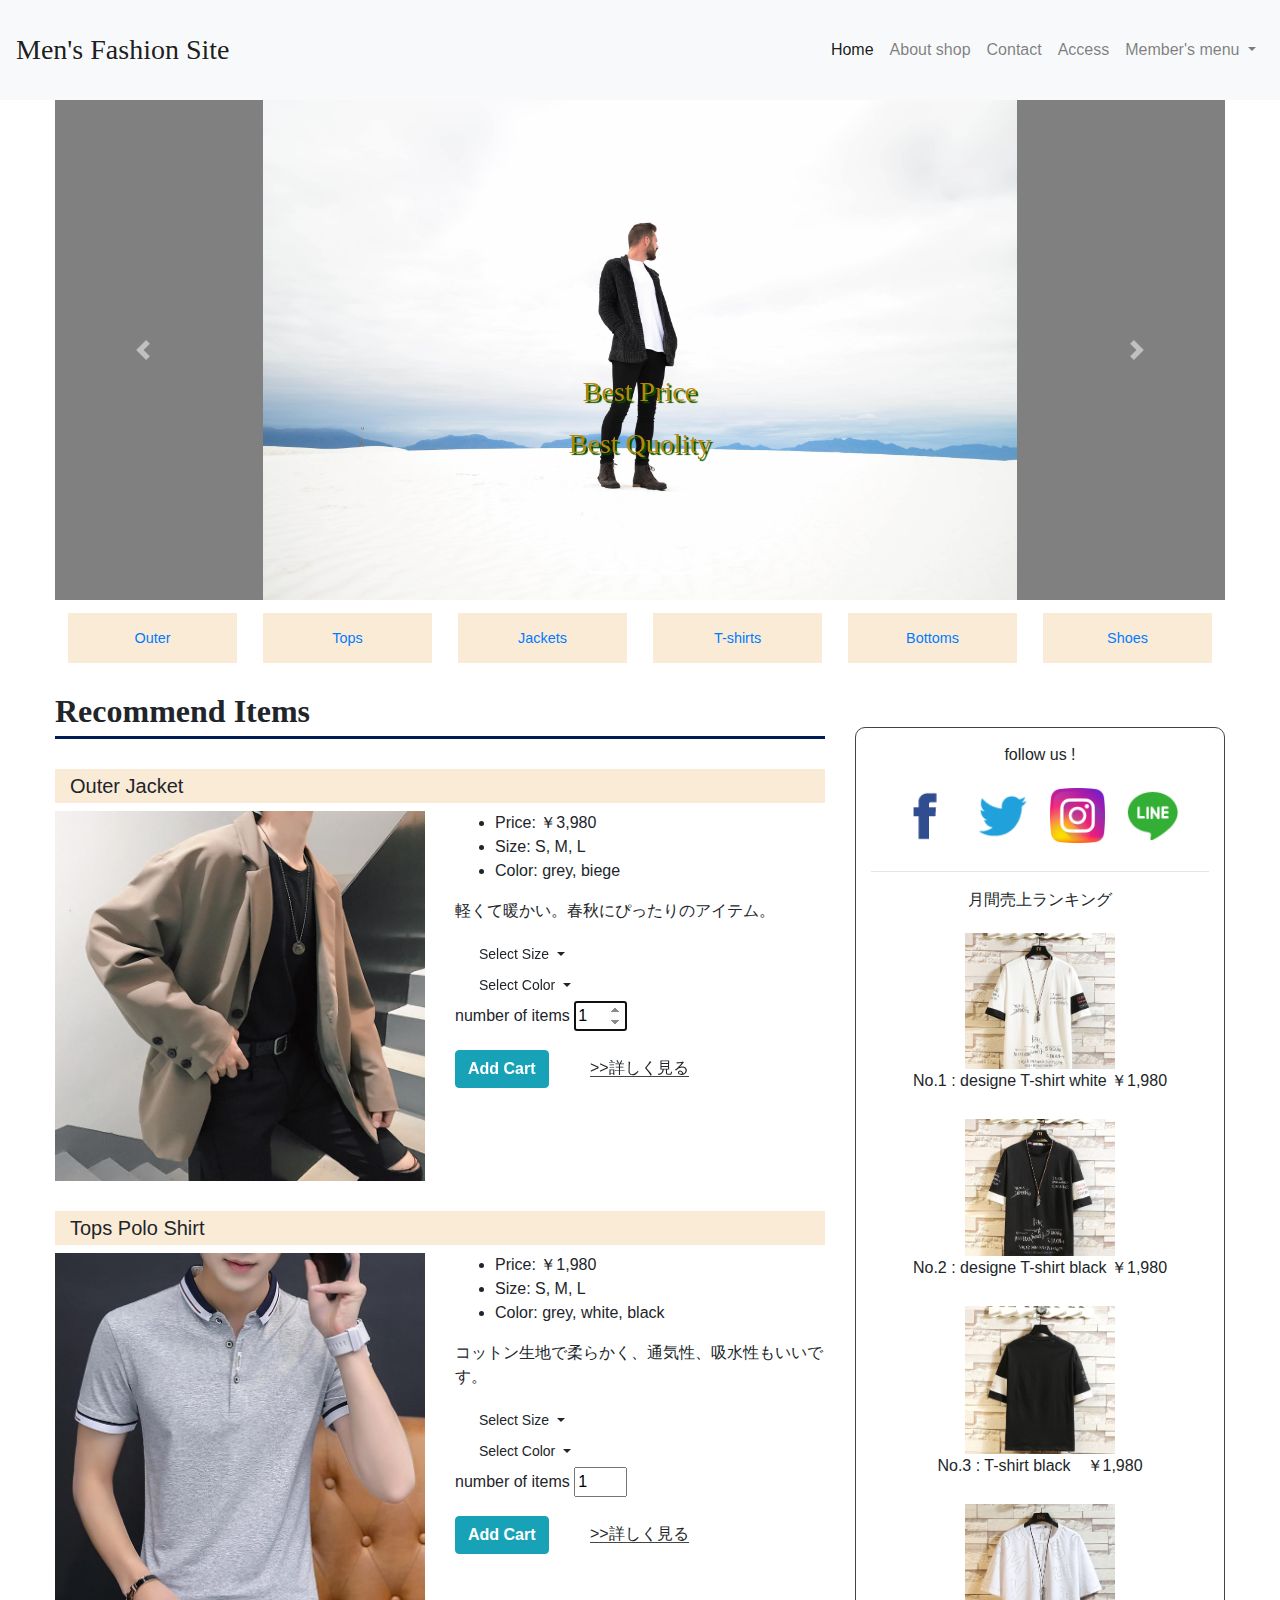
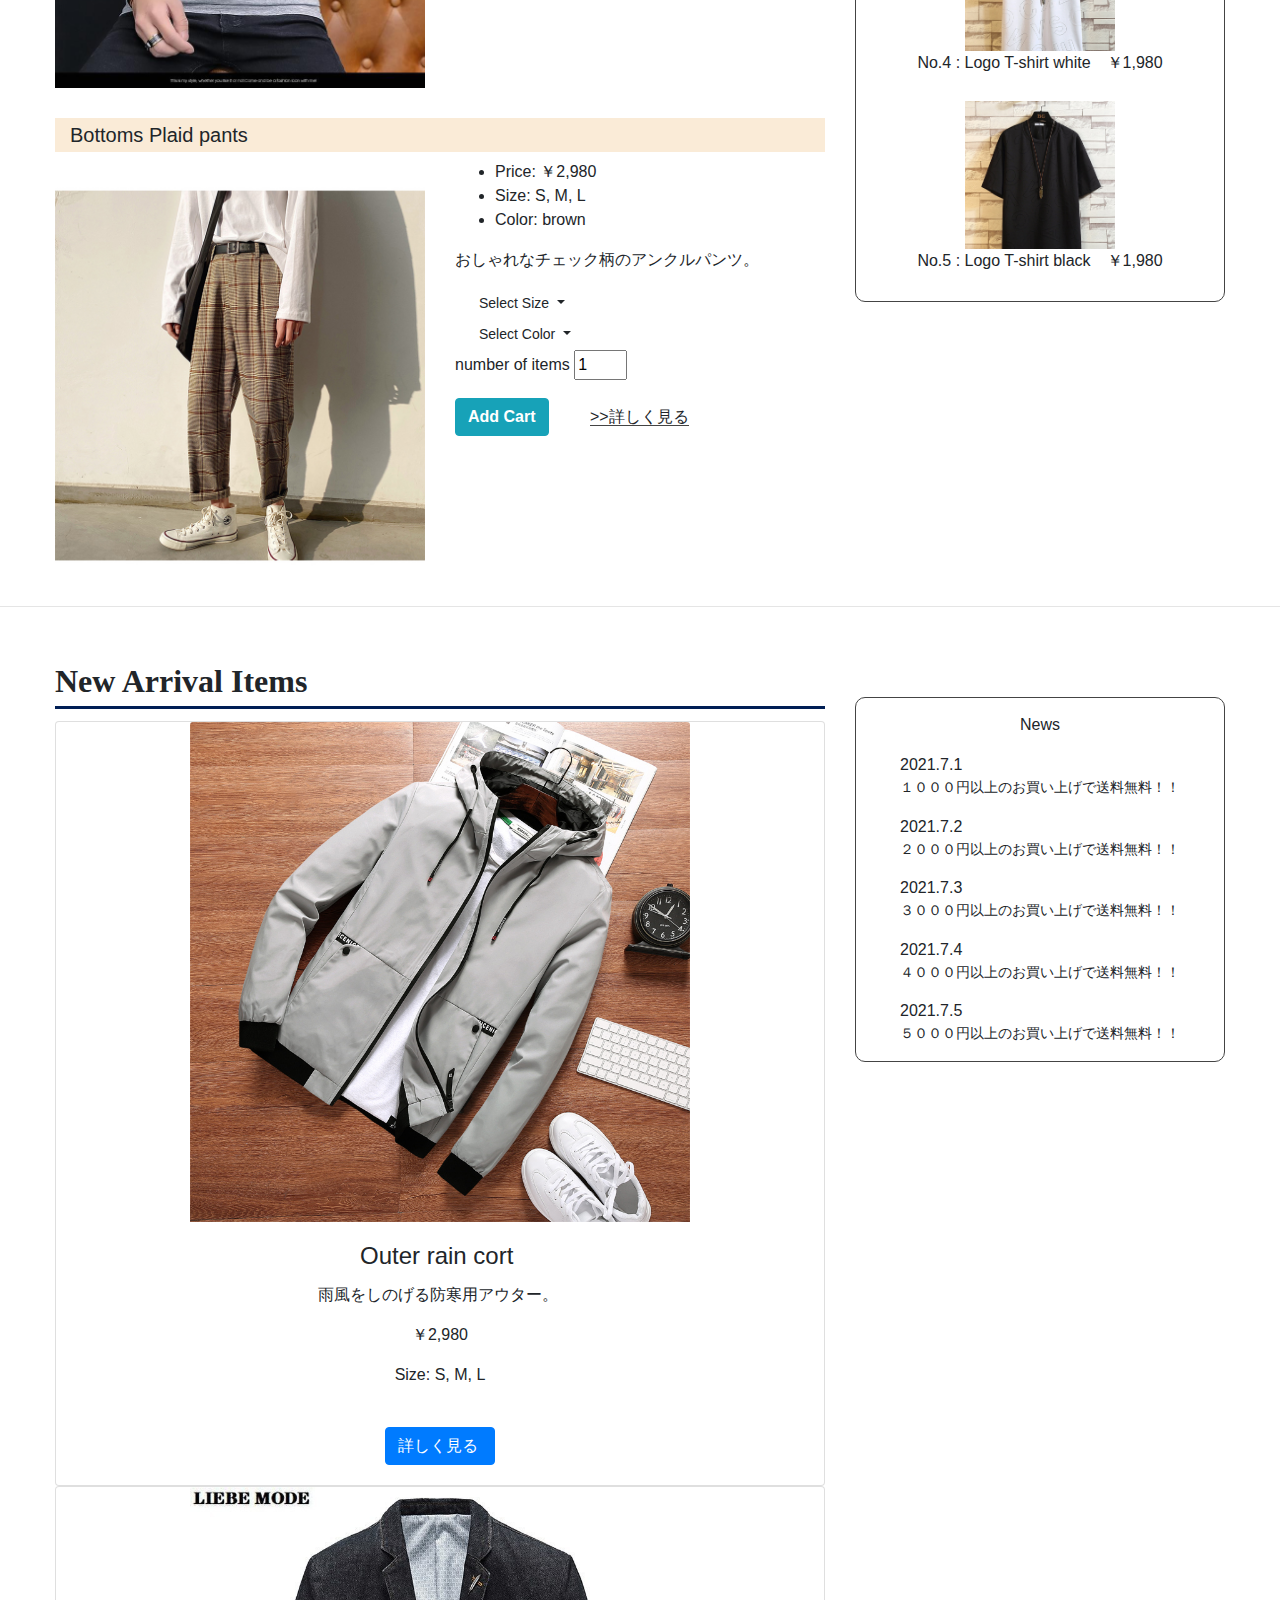
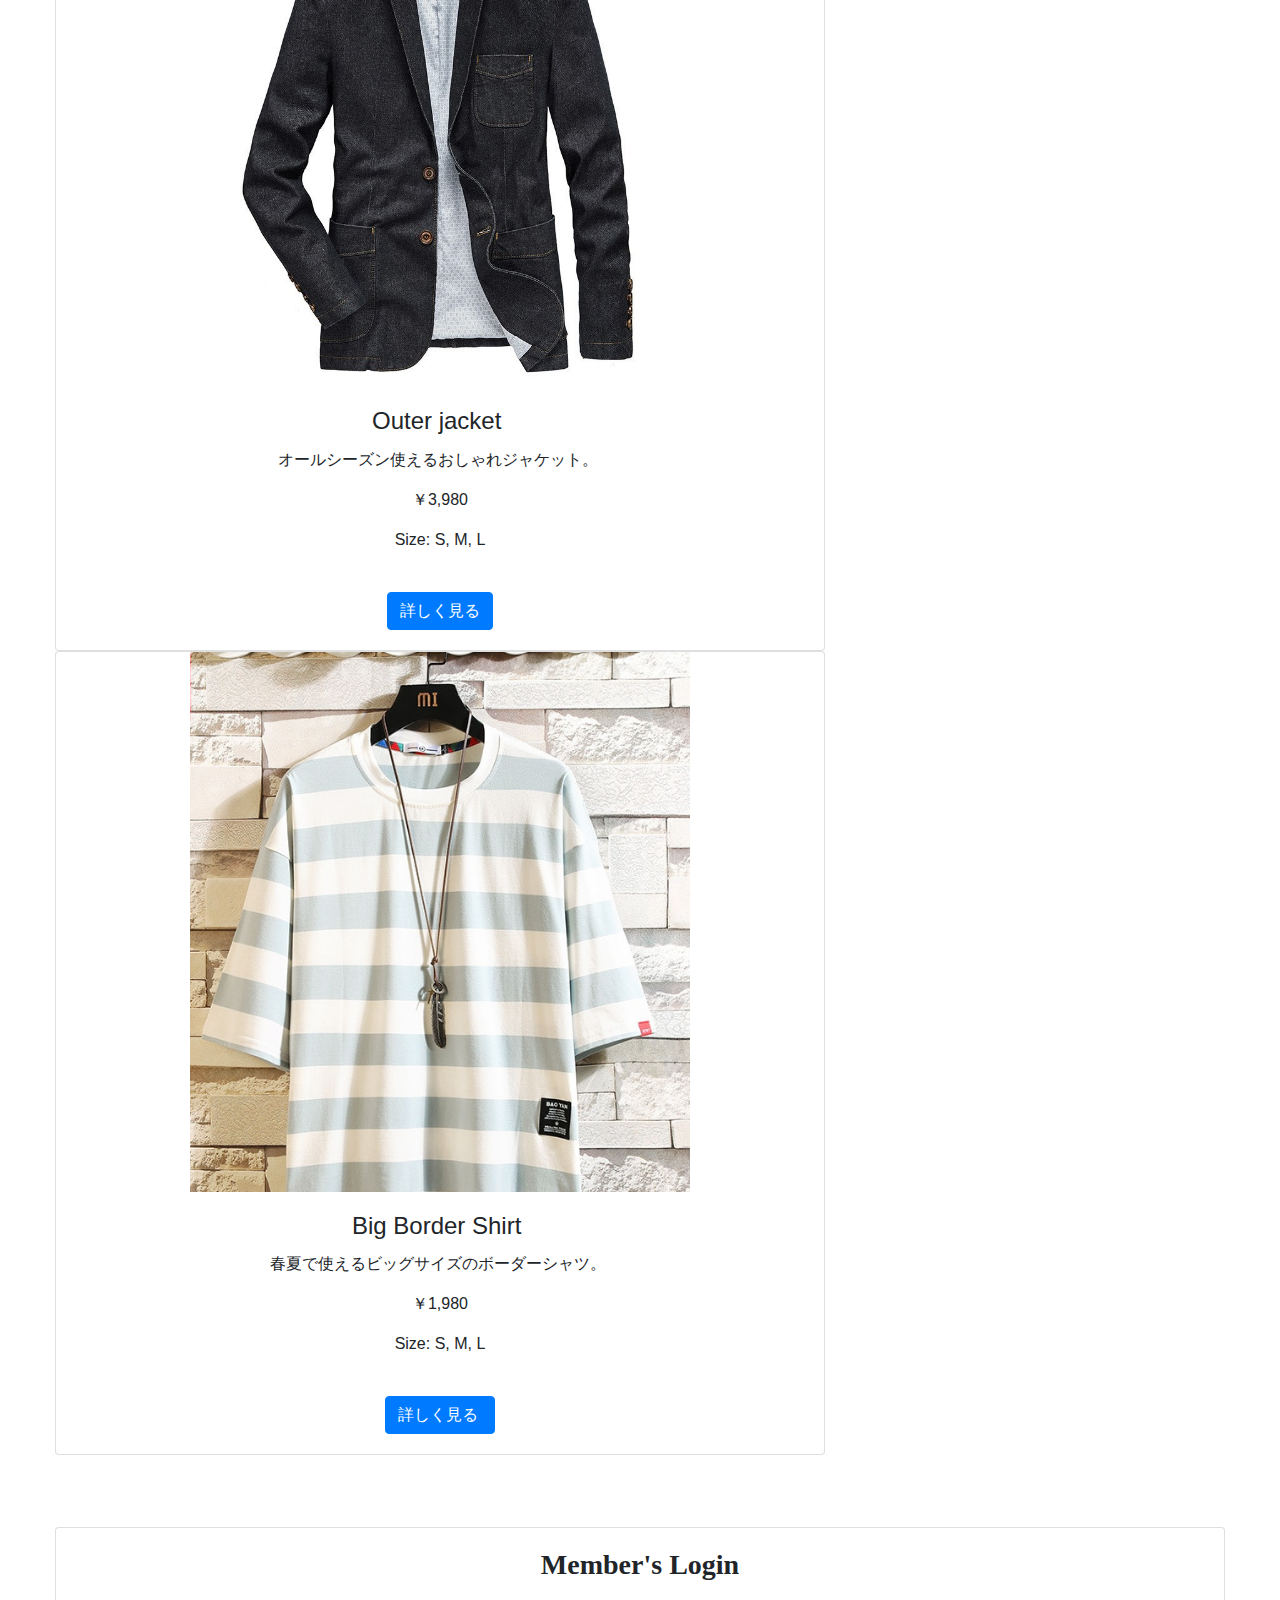
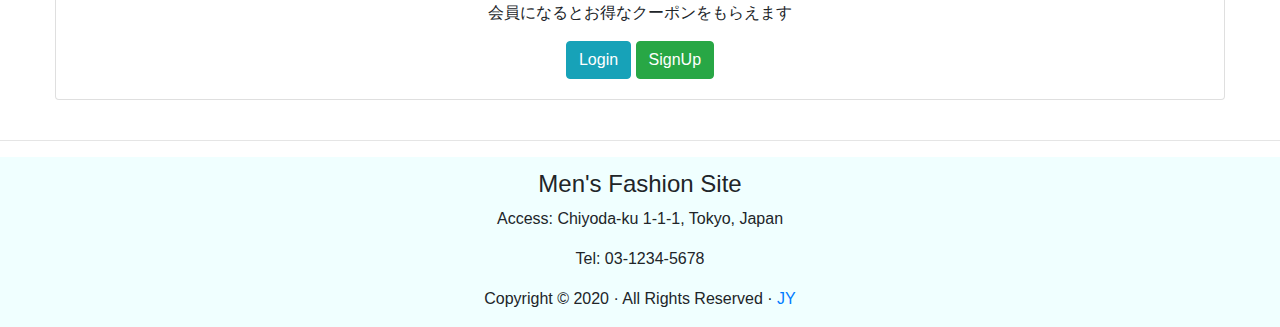
==== item-list.html @ c6bd4d7a "size,color変更" ====
<!DOCTYPE html>
<html lang="ja">
<head>
<meta charset="utf-8">
<meta http-equiv="X-UA-Compatible" content="IE=edge">
<meta name="viewport" content="width=device-width, initial-scale=1">
<title>ECサイト</title>

<!-- Bootstrap -->
<link href="css/bootstrap-4.4.1.css" rel="stylesheet">
<link href="css/style.css" rel="stylesheet" type="text/css">
<!--The following script tag downloads a font from the Adobe Edge Web Fonts server for use within the web page. We recommend that you do not modify it.--> 
<script>var __adobewebfontsappname__="dreamweaver"</script> 
<script src="http://use.edgefonts.net/alex-brush:n4:default.js" type="text/javascript"></script>
</head>
<body>

<!-- navbar -->
<nav class="navbar navbar-expand-lg navbar-light bg-light col-lg-12"> <a class="navbar-brand" href="#">
  <h3 class="header__title"> Men's Fashion Site</h3>
  </a>
  <button class="navbar-toggler" type="button" data-toggle="collapse" data-target="#navbarSupportedContent1" aria-controls="navbarSupportedContent1" aria-expanded="false" aria-label="Toggle navigation"> <span class="navbar-toggler-icon"></span> </button>
  <div class="collapse navbar-collapse float-right" id="navbarSupportedContent1">
    <ul class="navbar-nav ml-auto">
      <li class="nav-item active"> <a class="nav-link" href="#">Home <span class="sr-only">(current)</span></a> </li>
      <li class="nav-item"> <a class="nav-link" href="#">About shop</a> </li>
      <li class="nav-item"> <a class="nav-link" href="#">Contact</a></li>
      <li class="nav-item"> <a class="nav-link" href="#">Access</a></li>
      <li class="nav-item dropdown"> <a class="nav-link dropdown-toggle" href="#" id="navbarDropdown1" role="button" data-toggle="dropdown" aria-haspopup="true" aria-expanded="false"> Member's menu </a>
        <div class="dropdown-menu" aria-labelledby="navbarDropdown1">
            <a class="dropdown-item" href="#">Login</a>
            <a class="dropdown-item" href="#">Logout</a>
          <div class="dropdown-divider"></div>
          <a class="dropdown-item" href="#">See my Cart</a> </div>
      </li>
    </ul>
  </div>
</nav>
<!-- header-image -->
<div class="container-fluid">
  <div class="row">
    <div class="col-md-12">
      <div id="carouselExampleIndicators1" class="carousel slide" data-ride="carousel" style="background-color: grey">
        <ol class="carousel-indicators">
          <li data-target="#carouselExampleIndicators1" data-slide-to="0" class="active"></li>
          <li data-target="#carouselExampleIndicators1" data-slide-to="1"></li>
          <li data-target="#carouselExampleIndicators1" data-slide-to="2"></li>
        </ol>
        <div class="carousel-inner" role="listbox">
          <div class="carousel-item active"> <img src="images/トップ１.jpg" alt="First slide" height="500" class="d-block mx-auto">
            <div class="carousel-caption">
              <h3>Best Price</h3>
              <h3>Best Quolity</h3>
            </div>
          </div>
          <div class="carousel-item"> <img class="d-block mx-auto" src="images/samuel-lopes-SyPk4FxjTXQ-unsplash.jpg" alt="Second slide" height="500">
            <div class="carousel-caption">
              <h3>Best Price</h3>
              <h3>Best Quolity</h3>
            </div>
          </div>
          <div class="carousel-item"> <img class="d-block mx-auto" src="images/トップ２.jpg" alt="Third slide" height="500">
            <div class="carousel-caption">
              <h3>Best Price</h3>
              <h3>Best Qulity</h3>
            </div>
          </div>
        </div>
        <a class="carousel-control-prev" href="#carouselExampleIndicators1" role="button" data-slide="prev"> <span class="carousel-control-prev-icon" aria-hidden="true"></span> <span class="sr-only">Previous</span> </a> <a class="carousel-control-next" href="#carouselExampleIndicators1" role="button" data-slide="next"> <span class="carousel-control-next-icon" aria-hidden="true"></span> <span class="sr-only">Next</span> </a> </div>
    </div>
  </div>
</div>

<!-- category -->
<nav class="container-fluid">
  <ul class="global__nav row">
    <a href="#" class="col-sm-2 col-6">
    <li>Outer</li>
    </a> <a href="#" class="col-sm-2 col-6">
    <li>Tops</li>
    </a> <a href="#" class="col-sm-2 col-6">
    <li>Jackets</li>
    </a> <a href="#" class="col-sm-2 col-6">
    <li>T-shirts</li>
    </a> <a href="#" class="col-sm-2 col-6">
    <li>Bottoms</li>
    </a> <a href="#" class="col-sm-2 col-6">
    <li>Shoes</li>
    </a>
  </ul>
</nav>

<!-- Recommend Items -->
<div class="container-fluid">
  <div class="row"> 
    <!-- contents -->
    <div class="col-sm-8">
      <h2 class="section__title">Recommend Items</h2>
      <!-- item -->
      <h5 class="item__title">Outer Jacket&nbsp;</h5>
      <div class="row item-part">
        <div class="col-sm-6"><img src="images/Hbe5d072a303249c39567a0e23d1aaaa9Z.jpg" class="img-fluid" alt="tops grey"> </div>
        <div class="col-sm-6">
          <ul>
            <li>Price: ￥3,980</li>
            <li>Size: S, M, L</li>
            <li>Color: grey, biege</li>
          </ul>
          <p>軽くて暖かい。春秋にぴったりのアイテム。</p>
          <div class="dropdown show">
            <div class="dropdown show col-lg-5"> <a class="btn btn-sm dropdown-toggle" href="#" role="button" data-toggle="dropdown" aria-haspopup="true" aria-expanded="false"> Select Size </a>
              <div class="dropdown-menu">
                <h6 class="dropdown-header">Dropdown header 1</h6>
                <a class="dropdown-item" href="#">First Link</a> <a class="dropdown-item disabled" href="#" >Disabled Link</a> <a class="dropdown-item" href="#">Something else here</a>
                <div class="dropdown-divider"></div>
                <a class="dropdown-item" href="#">Seperated Link</a> </div>
            </div>
          </div>
          <div class="dropdown show">
            <div class="dropdown show col-lg-5"> <a class="btn btn-sm dropdown-toggle" href="#" role="button" data-toggle="dropdown" aria-haspopup="true" aria-expanded="false"> Select Color </a>
              <div class="dropdown-menu">
                <h6 class="dropdown-header">Dropdown header 1</h6>
                <a class="dropdown-item" href="#">First Link</a> <a class="dropdown-item disabled" href="#" >Disabled Link</a> <a class="dropdown-item" href="#">Something else here</a>
                <div class="dropdown-divider"></div>
                <a class="dropdown-item" href="#">Seperated Link</a> </div>
            </div>
          </div>
          number of items
          <input type="number" name="items" value="1" min="1" max="3" required autofocus>
          <br>
          <button type="button" class="btn btn-info button__title">Add Cart</button>
          <span class="detail"> &gt;&gt;詳しく見る </span> </div>
      </div>
      <h5 class="item__title">Tops Polo Shirt&nbsp;</h5>
      <div class="row item-part">
        <div class="col-sm-6"><img src="images/product-image-1716405017.jpg" class="img-fluid" alt="tops grey"> </div>
        <div class="col-sm-6">
          <ul>
            <li>Price: ￥1,980</li>
            <li>Size: S, M, L</li>
            <li>Color: grey, white, black</li>
          </ul>
          <p>コットン生地で柔らかく、通気性、吸水性もいいです。</p>
          <div class="dropdown show">
            <div class="dropdown show col-lg-5"> <a class="btn btn-sm dropdown-toggle" href="#" role="button" data-toggle="dropdown" aria-haspopup="true" aria-expanded="false"> Select Size </a>
              <div class="dropdown-menu">
                <h6 class="dropdown-header">Dropdown header 1</h6>
                <a class="dropdown-item" href="#">First Link</a> <a class="dropdown-item disabled" href="#" >Disabled Link</a> <a class="dropdown-item" href="#">Something else here</a>
                <div class="dropdown-divider"></div>
                <a class="dropdown-item" href="#">Seperated Link</a> </div>
            </div>
          </div>
          <div class="dropdown show">
            <div class="dropdown show col-lg-5"> <a class="btn btn-sm dropdown-toggle" href="#" role="button" data-toggle="dropdown" aria-haspopup="true" aria-expanded="false"> Select Color </a>
              <div class="dropdown-menu">
                <h6 class="dropdown-header">Dropdown header 1</h6>
                <a class="dropdown-item" href="#">First Link</a> <a class="dropdown-item disabled" href="#" >Disabled Link</a> <a class="dropdown-item" href="#">Something else here</a>
                <div class="dropdown-divider"></div>
                <a class="dropdown-item" href="#">Seperated Link</a> </div>
            </div>
          </div>
          number of items
          <input type="number" name="items" value="1" min="1" max="3" required autofocus>
          <br>
          <button type="button" class="btn btn-info button__title">Add Cart</button>
          <span class="detail"> &gt;&gt;詳しく見る </span> </div>
      </div>
      <h5 class="item__title">Bottoms Plaid pants&nbsp;</h5>
      <div class="row item-part">
        <div class="col-sm-6"><img src="images/bottom.jpg" class="img-fluid" alt="tops grey"> </div>
        <div class="col-sm-6">
          <ul>
            <li>Price: ￥2,980</li>
            <li>Size: S, M, L</li>
            <li>Color: brown</li>
          </ul>
          <p>おしゃれなチェック柄のアンクルパンツ。&nbsp;</p>
          <div class="dropdown show">
            <div class="dropdown show col-lg-5"> <a class="btn btn-sm dropdown-toggle" href="#" role="button" data-toggle="dropdown" aria-haspopup="true" aria-expanded="false"> Select Size </a>
              <div class="dropdown-menu">
                <h6 class="dropdown-header">Dropdown header 1</h6>
                <a class="dropdown-item" href="#">First Link</a> <a class="dropdown-item disabled" href="#" >Disabled Link</a> <a class="dropdown-item" href="#">Something else here</a>
                <div class="dropdown-divider"></div>
                <a class="dropdown-item" href="#">Seperated Link</a></div>
            </div>
          </div>
          <div class="dropdown show">
            <div class="dropdown show col-lg-5"> <a class="btn btn-sm dropdown-toggle" href="#" role="button" data-toggle="dropdown" aria-haspopup="true" aria-expanded="false"> Select Color </a>
              <div class="dropdown-menu">
                <h6 class="dropdown-header">Dropdown header 1</h6>
                <a class="dropdown-item" href="#">First Link</a> <a class="dropdown-item disabled" href="#" >Disabled Link</a> <a class="dropdown-item" href="#">Something else here</a>
                <div class="dropdown-divider"></div>
                <a class="dropdown-item" href="#">Seperated Link</a></div>
            </div>
          </div>
          number of items 
          <!--    <select name="select">
          </select>-->
          <input type="number" name="items" value="1" min="1" max="3" required autofocus>
          <br>
          <button type="button" class="btn btn-info button__title">Add Cart</button>
          <span class="detail"> &gt;&gt;詳しく見る </span> </div>
      </div>
    </div>
    
    <!-- sidebar-1 -->
    <div class="col-sm-4 sidebar-1" >
      <div class="sns__link">
        <p class="sidebar__title">follow us !</p>
        <ul class="mx-auto">
          <li><img src="images/sns_1.gif" width="55" height="55" alt="facebook"/></li>
          <li><img src="images/sns_2.gif" width="55" height="55" alt="twitter"/></li>
          <li><img src="images/instagram.png" width="55" height="55" alt="google"/></li>
          <li><img src="images/sns_3.gif" width="55" height="55" alt="line"/></li>
        </ul>
        <hr>
        <p class="sidebar__title">月間売上ランキング</p>
        <ul>
          <li class="rank__item"><img src="images/bandicam 2021-08-02 03-11-04-341.jpg" alt="Placeholder image" width="150" class="img-fluid ">
            <p class="rank__title">No.1 : designe T-shirt white ￥1,980　　</p>
          </li>
          <li class="rank__item"><img src="images/bandicam 2021-08-02 03-11-07-605.jpg" alt="Placeholder image" width="150" class="img-fluid ">
            <p class="rank__title">No.2 : designe T-shirt black ￥1,980　　</p>
          </li>
          <li class="rank__item"><img src="images/bandicam 2021-08-02 03-11-23-888.jpg" alt="Placeholder image" width="150" class="img-fluid ">
            <p class="rank__title">No.3 : T-shirt black　￥1,980</p>
          </li>
          <li class="rank__item"><img src="images/bandicam 2021-08-02 03-11-33-796.jpg" alt="Placeholder image" width="150" class="img-fluid ">
            <p class="rank__title">No.4 : Logo T-shirt white　￥1,980</p>
          </li>
          <li class="rank__item"><img src="images/bandicam 2021-08-02 03-11-44-980.jpg" alt="Placeholder image" width="150" class="img-fluid ">
            <p class="rank__title">No.5 : Logo T-shirt black　￥1,980</p>
          </li>
        </ul>
      </div>
    </div>
  </div>
</div>

<!-- new arrivals -->
<hr>
<br/>
<div class="container-fluid">
  <div class="row">
    <div class="col-sm-8">
      <h2 class="section__title">New Arrival Items</h2>
      <div class="card"> <img class="card-img-top" src="images/Hd03d369ce8784c04aafb78885116bda7d.jpg" alt="Card image cap">
        <div class="card-body">
          <h4 class="card-title">Outer rain cort&nbsp;</h4>
          <p class="card-text">雨風をしのげる防寒用アウター。&nbsp;</p>
          <p class="card-text">￥2,980</p>
          <p class="card-text">Size: S, M, L</p>
          <br>
          <a href="#" class="btn btn-primary">詳しく見る&nbsp;</a> </div>
      </div>
      <div class="card"> <img class="card-img-top" src="images/blazer.jpg" alt="Card image cap">
        <div class="card-body">
          <h4 class="card-title">Outer jacket&nbsp;</h4>
          <p class="card-text">オールシーズン使えるおしゃれジャケット。&nbsp;</p>
          <p class="card-text">￥3,980</p>
          <p class="card-text">Size: S, M, L</p>
          <br>
          <a href="#" class="btn btn-primary">詳しく見る</a> </div>
      </div>
      <div class="card"> <img class="card-img-top" src="images/bandicam 2021-08-02 03-13-30-759.jpg" alt="Card image cap">
        <div class="card-body">
          <h4 class="card-title">Big Border Shirt&nbsp;</h4>
          <p class="card-text">春夏で使えるビッグサイズのボーダーシャツ。&nbsp;</p>
          <p class="card-text">￥1,980</p>
          <p class="card-text">Size: S, M, L</p>
          <br>
          <a href="#" class="btn btn-primary">詳しく見る&nbsp;</a></div>
      </div>
    </div>
    
    <!-- sidebar-1 -->
    <div class="col-sm-4 sidebar-2" >
      <div class="news">
        <p class="sidebar__title">News</p>
        <ul class="mx-auto">
          <li>2021.7.1
            <p>１０００円以上のお買い上げで送料無料！！</p>
          </li>
          <li>2021.7.2
            <p>２０００円以上のお買い上げで送料無料！！</p>
          </li>
          <li>2021.7.3
            <p>３０００円以上のお買い上げで送料無料！！</p>
          </li>
          <li>2021.7.4
            <p>４０００円以上のお買い上げで送料無料！！</p>
          </li>
          <li>2021.7.5
            <p>５０００円以上のお買い上げで送料無料！！</p>
          </li>
        </ul>
      </div>
    </div>
  </div>
  <br/>
  <br/>
  <br/>
  <div class="row">
    <div class="col-lg-12 text-center">
      <div class="card">
        <div class="card-body">
          <h3><strong>Member's Login</strong></h3>
          <p>会員になるとお得なクーポンをもらえます</p>
          <button type="button" class="btn btn-info btn-md">Login</button>
          <button type="button" class="btn btn-success btn-md">SignUp</button>
        </div>
      </div>
    </div>
  </div>
  <br>
</div>
<!-- footer -->
<hr>
<div class="footer__bar">
  <div class="container-fluid">
    <div class="row">
      <div class="text-center col-lg-12">
        <h4>Men's Fashion Site</h4>
        <p> Access: Chiyoda-ku 1-1-1, Tokyo, Japan</p>
        <p> Tel: 03-1234-5678</p>
        <p>Copyright &copy; 2020 &middot; All Rights Reserved &middot; <a href="#" >JY</a></p>
      </div>
    </div>
  </div>
</div>

<!-- jQuery (necessary for Bootstrap's JavaScript plugins) --> 
<script src="js/jquery-3.4.1.min.js"></script> 

<!-- Include all compiled plugins (below), or include individual files as needed --> 
<script src="js/popper.min.js"></script> 
<script src="js/bootstrap-4.4.1.js"></script>
</body>
</html>
---- css/style.css ----
@charset "utf-8";
/*共通 ---------------------------------------*/
h2 {
  font-family: YuMincho, "Yu Mincho", "Hiragino Mincho ProN", serif;
  font-style: normal;
  font-weight: 400;
}
h3 {
  font-family: YuMincho, "Yu Mincho", "Hiragino Mincho ProN", serif;
  margin-bottom: 19px;
}
.container-fluid {
  max-width: 1200px;
  margin: 0 auto;
}
/*navbar ---------------------------------------*/
nav .navbar {
  height: 100px;
  padding: 20px;
}
.navbar-nav {
    align-items: center;
}
.dropdown {
    margin: 0 !important;
}
/*header ---------------------------------------*/
.carousel {
    background-color: efefef !important;
}
.header-image {
  object-fit: cover;
  overflow: hidden;
  min-width: 500px;
}
.header__title {
  vertical-align: middle;
  margin: auto;
}
.dropdown {
  margin-top: 2%;
  margin-bottom: 8%;
}
.carousel-caption {
  color: darkgoldenrod;
}
.carousel-item img {
  object-fit: cover;
}
/*categorys -------------------------------------*/
.global__nav {
  list-style: none;
  padding: 0;
  margin: 0;
}
.global__nav a {
  margin: 0;
  padding: 1%;
}
.global__nav li {
  margin: 1%;
  padding: 10px 5px;
  line-height: 30px;
  height: 50px;
  text-align: center;
  background-color: antiquewhite;
  font-size: 0.9rem;
}
@media screen and (max-width: 576px) {
  .global__nav li {
    letter-spacing: 5px;
    font-weight: bold;
  }
  .sns__link ul {
    with: 200px;
    margin: 0 auto;
  }
}
/*contents -------------------------------------*/
.section__title {
  font-family: YuMincho, "Yu Mincho", "Hiragino Mincho ProN", serif;
  font-weight: bold;
  padding-bottom: 6px;
  border-bottom-style: solid;
  border-bottom-color: #001E55;
  border-collapse: separate;
  border-spacing: 4px 9px;
  margin-bottom: 12px;
  margin-top: 15px;
}
.button__title {
  font-family: Arial, Helvetica, sans-serif;
  font-weight: bold;
  color: white;
  margin: 5% auto;
}
.card-img-top {
  max-width: 500px;
}
.card {
  text-align: center;
}
.card-img-top {
  display: inline-block;
  margin: 0 auto;
}
.detail {
  margin-left: 10%;
  border-bottom: 1px solid #444;
}
.item__title {
  margin-top: 25px;
  background-color: antiquewhite;
  padding: 5px 0px 5px 15px;
  margin-top: 30px;
}
/*sidebar ---------------------------------------*/
.sidebar-1, .sidebar-2 {
  padding-top: 50px;
}
.sns__link ul, .news ul {
  list-style: none;
  display: inline-block;
  margin: 0;
  padding: 0;
  /*float: left;*/
}
.sns__link ul li {
  float: left;
  margin: 5px 10px;
}
.sidebar__title {
  text-align: center;
  margin-top: 15px;
}
.sns__link, .news {
  border: 1px solid #444;
  border-radius: 10px;
  padding: 0 15px;
  max-width: 600px;
  margin: 0 auto;
    text-align: center;
}
.news>ul>li {
    text-align: left;
}
.rank__title {
  display: inline-block;
}
.rank__item {
  margin: 10px auto;
}
.rank__item img {
  display: inline-block;
  margin: 0 auto;
}
.news {
  border: 1px solid #444;
  border-radius: 10px;
}
.news li p {
  font-size: 0.9em;
}
/*footer ---------------------------------------*/
.footer__bar {
  background-color: azure;
  padding-top: 13px;
}
.carousel-caption>h3 {
    text-shadow: 2px 2px 1px #005600;
}

input[number] {
width: 50px;    
}
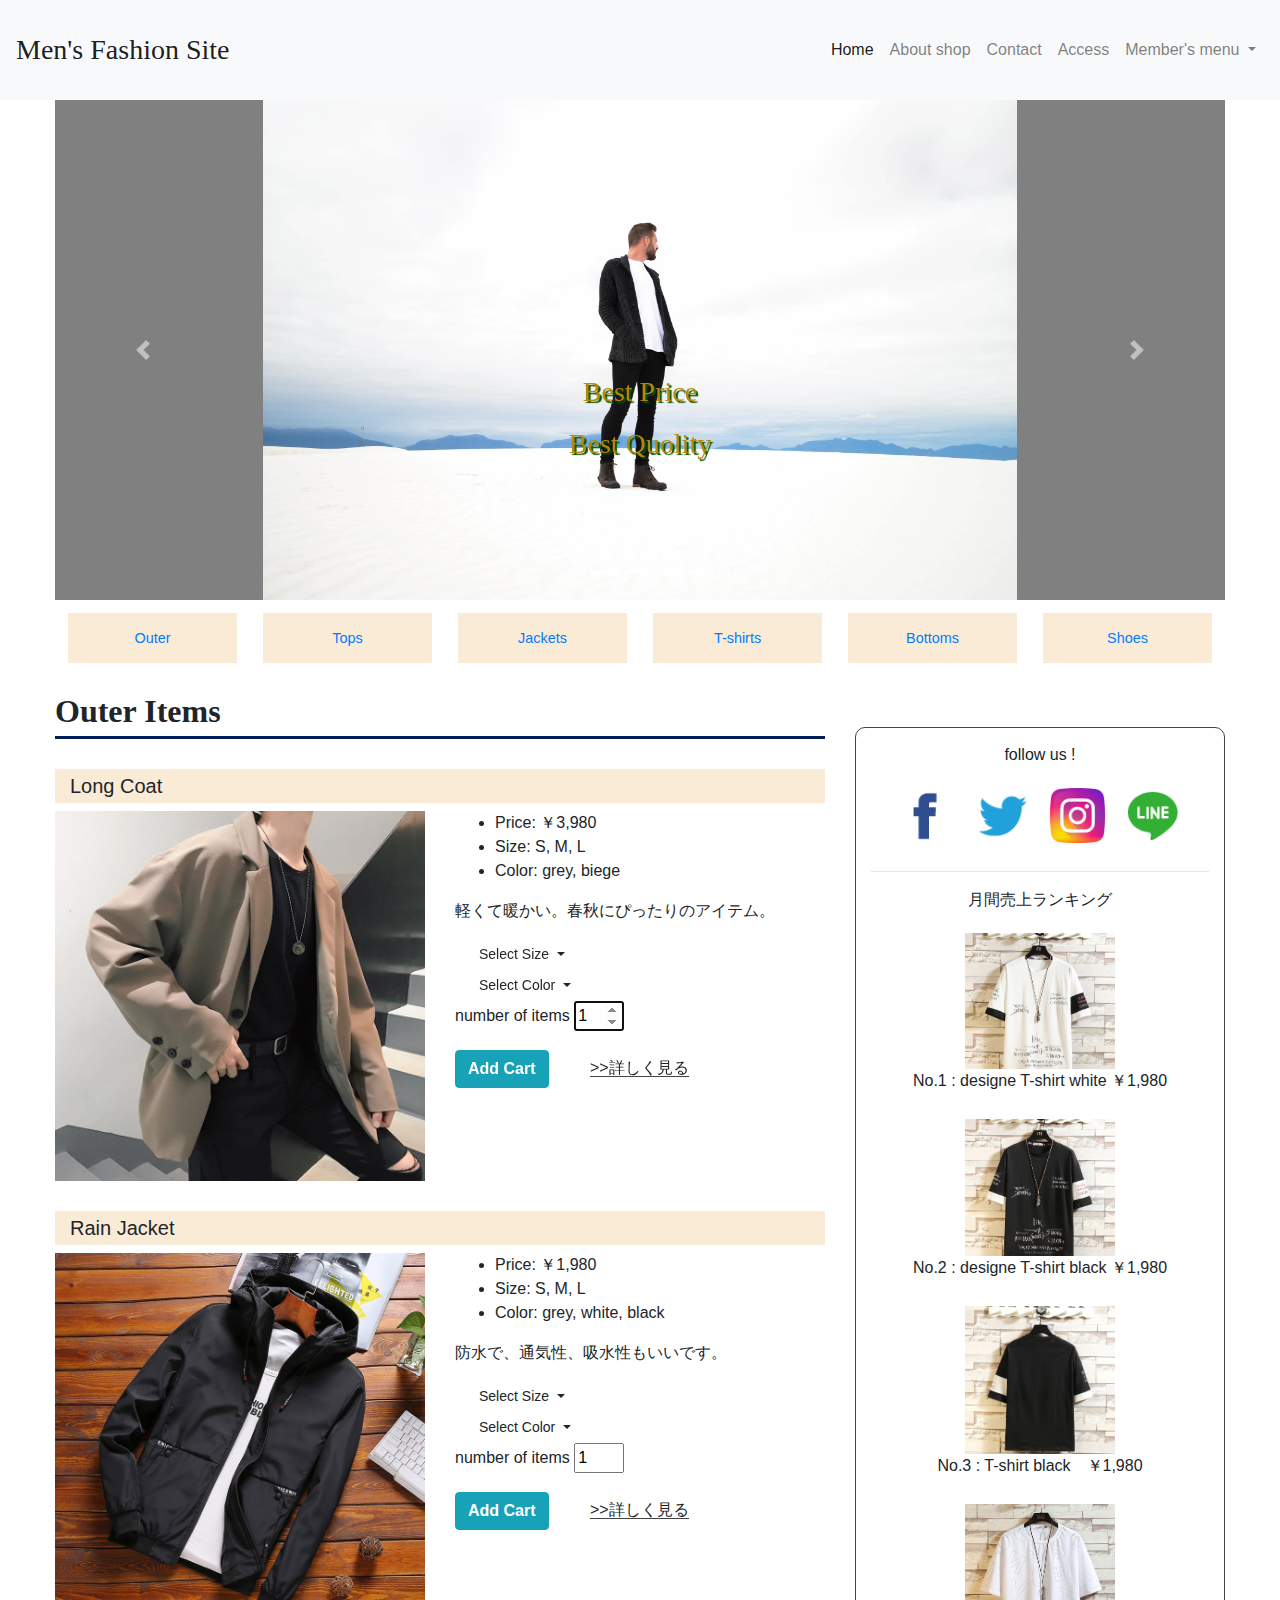
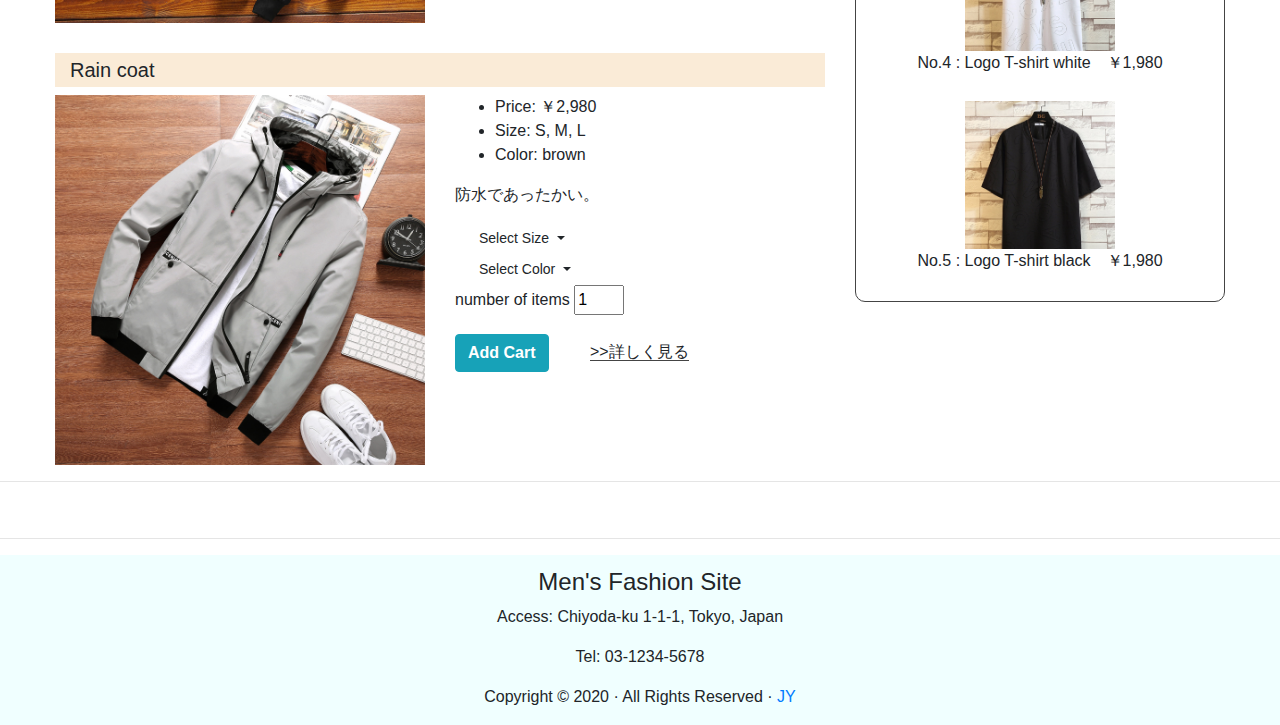
==== commit 0a3a7f04: "リンク修正、リストページ作成" ====
--- a/item-list.html
+++ b/item-list.html
@@ -22,7 +22,7 @@
   <button class="navbar-toggler" type="button" data-toggle="collapse" data-target="#navbarSupportedContent1" aria-controls="navbarSupportedContent1" aria-expanded="false" aria-label="Toggle navigation"> <span class="navbar-toggler-icon"></span> </button>
   <div class="collapse navbar-collapse float-right" id="navbarSupportedContent1">
     <ul class="navbar-nav ml-auto">
-      <li class="nav-item active"> <a class="nav-link" href="#">Home <span class="sr-only">(current)</span></a> </li>
+      <li class="nav-item active"> <a class="nav-link" href="/index.html">Home <span class="sr-only">(current)</span></a> </li>
       <li class="nav-item"> <a class="nav-link" href="#">About shop</a> </li>
       <li class="nav-item"> <a class="nav-link" href="#">Contact</a></li>
       <li class="nav-item"> <a class="nav-link" href="#">Access</a></li>
@@ -74,7 +74,7 @@
 <!-- category -->
 <nav class="container-fluid">
   <ul class="global__nav row">
-    <a href="#" class="col-sm-2 col-6">
+    <a href="/item-list.html" class="col-sm-2 col-6">
     <li>Outer</li>
     </a> <a href="#" class="col-sm-2 col-6">
     <li>Tops</li>
@@ -95,9 +95,9 @@
   <div class="row"> 
     <!-- contents -->
     <div class="col-sm-8">
-      <h2 class="section__title">Recommend Items</h2>
+      <h2 class="section__title">Outer Items</h2>
       <!-- item -->
-      <h5 class="item__title">Outer Jacket&nbsp;</h5>
+      <h5 class="item__title">Long Coat</h5>
       <div class="row item-part">
         <div class="col-sm-6"><img src="images/Hbe5d072a303249c39567a0e23d1aaaa9Z.jpg" class="img-fluid" alt="tops grey"> </div>
         <div class="col-sm-6">
@@ -131,16 +131,16 @@
           <button type="button" class="btn btn-info button__title">Add Cart</button>
           <span class="detail"> &gt;&gt;詳しく見る </span> </div>
       </div>
-      <h5 class="item__title">Tops Polo Shirt&nbsp;</h5>
+      <h5 class="item__title">Rain Jacket</h5>
       <div class="row item-part">
-        <div class="col-sm-6"><img src="images/product-image-1716405017.jpg" class="img-fluid" alt="tops grey"> </div>
+        <div class="col-sm-6"><img src="images/Hfb3a9cc315c34a76a613cd5ce502ff27n.jpg" class="img-fluid" alt="tops grey"> </div>
         <div class="col-sm-6">
           <ul>
             <li>Price: ￥1,980</li>
             <li>Size: S, M, L</li>
             <li>Color: grey, white, black</li>
           </ul>
-          <p>コットン生地で柔らかく、通気性、吸水性もいいです。</p>
+          <p>防水で、通気性、吸水性もいいです。</p>
           <div class="dropdown show">
             <div class="dropdown show col-lg-5"> <a class="btn btn-sm dropdown-toggle" href="#" role="button" data-toggle="dropdown" aria-haspopup="true" aria-expanded="false"> Select Size </a>
               <div class="dropdown-menu">
@@ -165,16 +165,16 @@
           <button type="button" class="btn btn-info button__title">Add Cart</button>
           <span class="detail"> &gt;&gt;詳しく見る </span> </div>
       </div>
-      <h5 class="item__title">Bottoms Plaid pants&nbsp;</h5>
+      <h5 class="item__title">Rain coat</h5>
       <div class="row item-part">
-        <div class="col-sm-6"><img src="images/bottom.jpg" class="img-fluid" alt="tops grey"> </div>
+        <div class="col-sm-6"><img src="images/Hd03d369ce8784c04aafb78885116bda7d.jpg" class="img-fluid" alt="tops grey"> </div>
         <div class="col-sm-6">
           <ul>
             <li>Price: ￥2,980</li>
             <li>Size: S, M, L</li>
             <li>Color: brown</li>
           </ul>
-          <p>おしゃれなチェック柄のアンクルパンツ。&nbsp;</p>
+          <p>防水であったかい。</p>
           <div class="dropdown show">
             <div class="dropdown show col-lg-5"> <a class="btn btn-sm dropdown-toggle" href="#" role="button" data-toggle="dropdown" aria-haspopup="true" aria-expanded="false"> Select Size </a>
               <div class="dropdown-menu">
@@ -240,80 +240,7 @@
 <!-- new arrivals -->
 <hr>
 <br/>
-<div class="container-fluid">
-  <div class="row">
-    <div class="col-sm-8">
-      <h2 class="section__title">New Arrival Items</h2>
-      <div class="card"> <img class="card-img-top" src="images/Hd03d369ce8784c04aafb78885116bda7d.jpg" alt="Card image cap">
-        <div class="card-body">
-          <h4 class="card-title">Outer rain cort&nbsp;</h4>
-          <p class="card-text">雨風をしのげる防寒用アウター。&nbsp;</p>
-          <p class="card-text">￥2,980</p>
-          <p class="card-text">Size: S, M, L</p>
-          <br>
-          <a href="#" class="btn btn-primary">詳しく見る&nbsp;</a> </div>
-      </div>
-      <div class="card"> <img class="card-img-top" src="images/blazer.jpg" alt="Card image cap">
-        <div class="card-body">
-          <h4 class="card-title">Outer jacket&nbsp;</h4>
-          <p class="card-text">オールシーズン使えるおしゃれジャケット。&nbsp;</p>
-          <p class="card-text">￥3,980</p>
-          <p class="card-text">Size: S, M, L</p>
-          <br>
-          <a href="#" class="btn btn-primary">詳しく見る</a> </div>
-      </div>
-      <div class="card"> <img class="card-img-top" src="images/bandicam 2021-08-02 03-13-30-759.jpg" alt="Card image cap">
-        <div class="card-body">
-          <h4 class="card-title">Big Border Shirt&nbsp;</h4>
-          <p class="card-text">春夏で使えるビッグサイズのボーダーシャツ。&nbsp;</p>
-          <p class="card-text">￥1,980</p>
-          <p class="card-text">Size: S, M, L</p>
-          <br>
-          <a href="#" class="btn btn-primary">詳しく見る&nbsp;</a></div>
-      </div>
-    </div>
-    
-    <!-- sidebar-1 -->
-    <div class="col-sm-4 sidebar-2" >
-      <div class="news">
-        <p class="sidebar__title">News</p>
-        <ul class="mx-auto">
-          <li>2021.7.1
-            <p>１０００円以上のお買い上げで送料無料！！</p>
-          </li>
-          <li>2021.7.2
-            <p>２０００円以上のお買い上げで送料無料！！</p>
-          </li>
-          <li>2021.7.3
-            <p>３０００円以上のお買い上げで送料無料！！</p>
-          </li>
-          <li>2021.7.4
-            <p>４０００円以上のお買い上げで送料無料！！</p>
-          </li>
-          <li>2021.7.5
-            <p>５０００円以上のお買い上げで送料無料！！</p>
-          </li>
-        </ul>
-      </div>
-    </div>
-  </div>
-  <br/>
-  <br/>
-  <br/>
-  <div class="row">
-    <div class="col-lg-12 text-center">
-      <div class="card">
-        <div class="card-body">
-          <h3><strong>Member's Login</strong></h3>
-          <p>会員になるとお得なクーポンをもらえます</p>
-          <button type="button" class="btn btn-info btn-md">Login</button>
-          <button type="button" class="btn btn-success btn-md">SignUp</button>
-        </div>
-      </div>
-    </div>
-  </div>
-  <br>
-</div>
+
 <!-- footer -->
 <hr>
 <div class="footer__bar">
--- a/css/style.css
+++ b/css/style.css
@@ -109,7 +109,6 @@
   border-bottom: 1px solid #444;
 }
 .item__title {
-  margin-top: 25px;
   background-color: antiquewhite;
   padding: 5px 0px 5px 15px;
   margin-top: 30px;
@@ -170,6 +169,6 @@
     text-shadow: 2px 2px 1px #005600;
 }
 
-input[number] {
+input[type="number"] {
 width: 50px;    
 }
